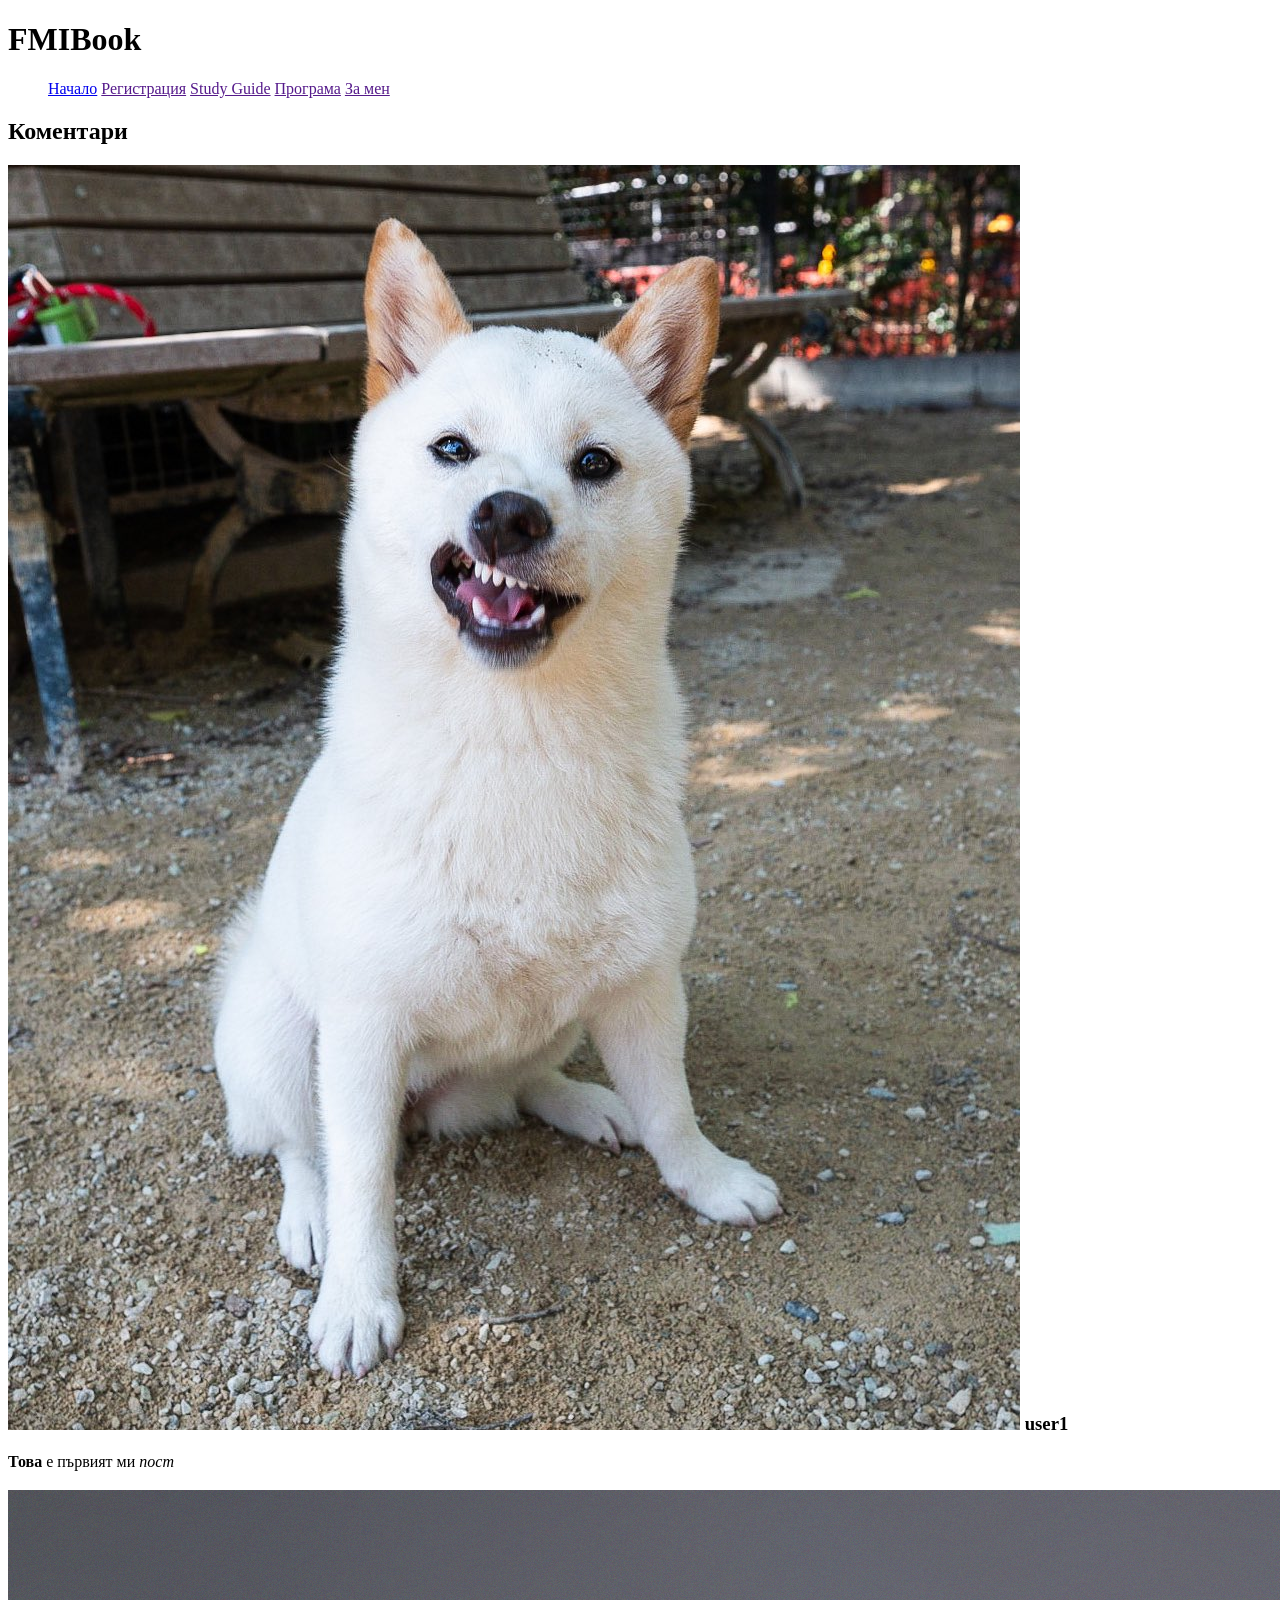
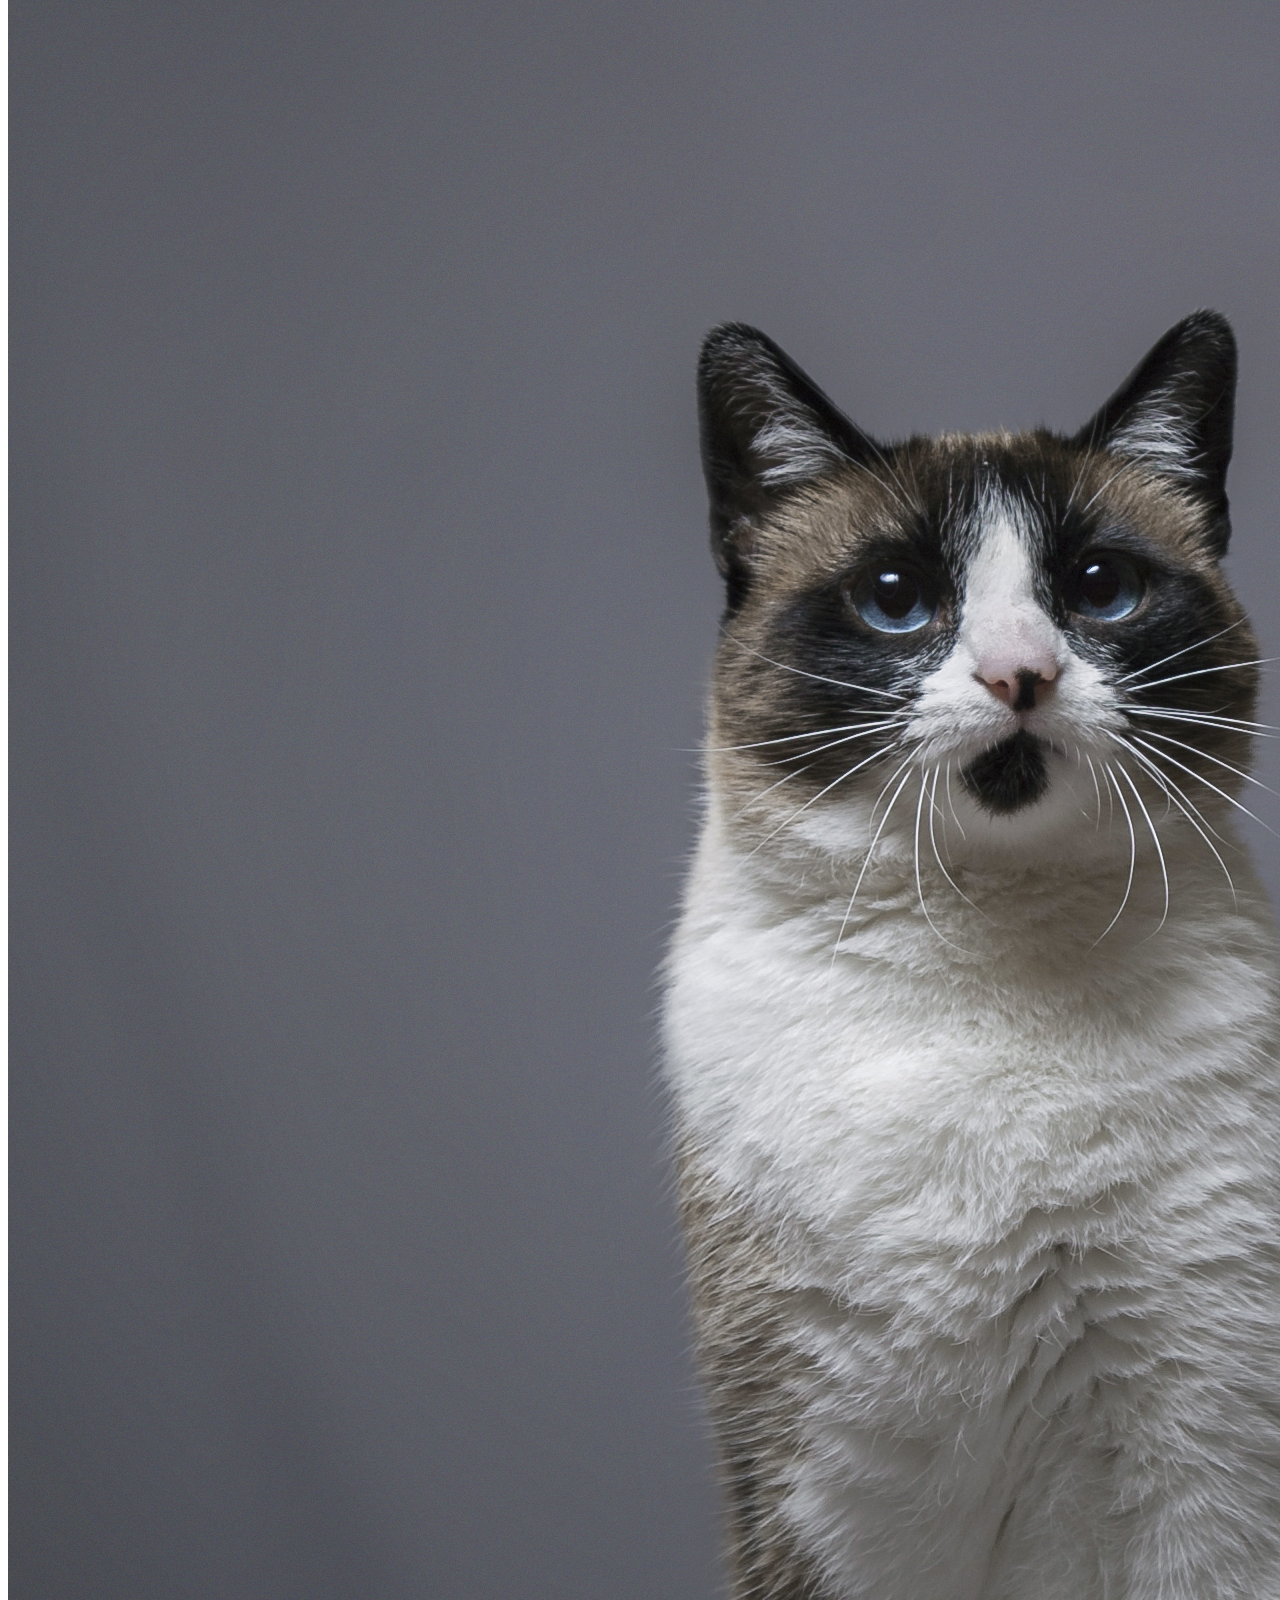
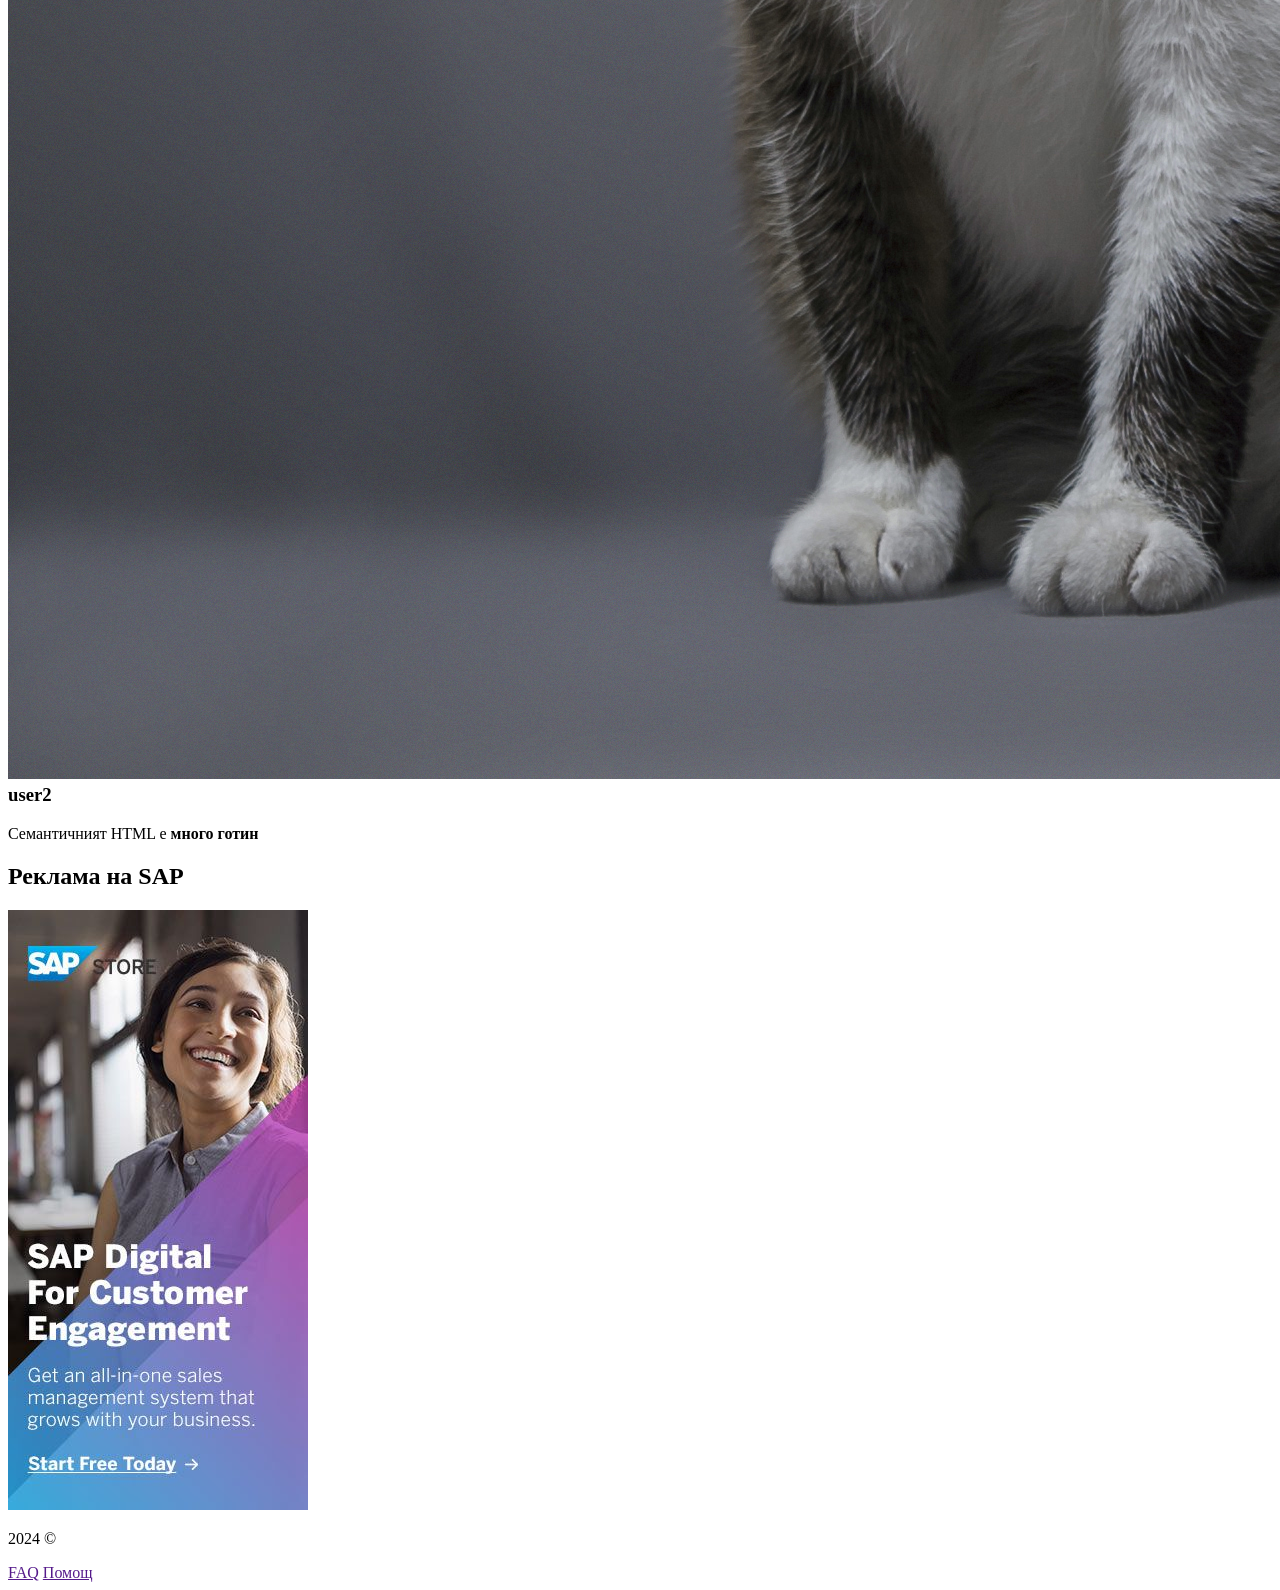
==== exercises/html-19-Oct-25/index.html @ aea18c3b "add another task" ====
<!DOCTYPE html>
<html lang="en">

<head>
    <meta charset="UTF-8">
    <meta name="viewport" content="width=device-width, initial-scale=1.0">
    <link rel="stylesheet" href="static/styles.css">
    <title>FMIBook</title>
</head>

<body>
    <div>
        <h1>FMIBook</h1>
        <div>
            <ul>
                <a href="#">Начало</a>
                <a href="">Регистрация</a>
                <a href="">Study Guide</a>
                <a href="">Програма</a>
                <a href="">За мен</a>
            </ul>
        </div>
    </div>
    <div>
        <div>
            <h2>Коментари</h2>
            <div>
                <h3><img src="static/EcmdRjLWkAAiIDi.jpg"> user1</h3>
                <p><b>Това</b> е първият ми <em>пост</em></p>
            </div>
            <div>
                <h3><img src="static/stunning-square-portrait-adorable-cute-cat.jpg"> user2</h3>
                <p>Семантичният HTML е <b>много готин</b></p>
            </div>
        </div>
        <div>
            <h2>Реклама на SAP</h2>
            <img src="static/a8bc03fb79564e63e14904f0531d6d32.jpg">
        </div>
    </div>
    <div>
        <p>2024 &copy;</p>
        <a href="">FAQ</a>
        <a href="">Помощ</a>
    </div>
</body>

</html>
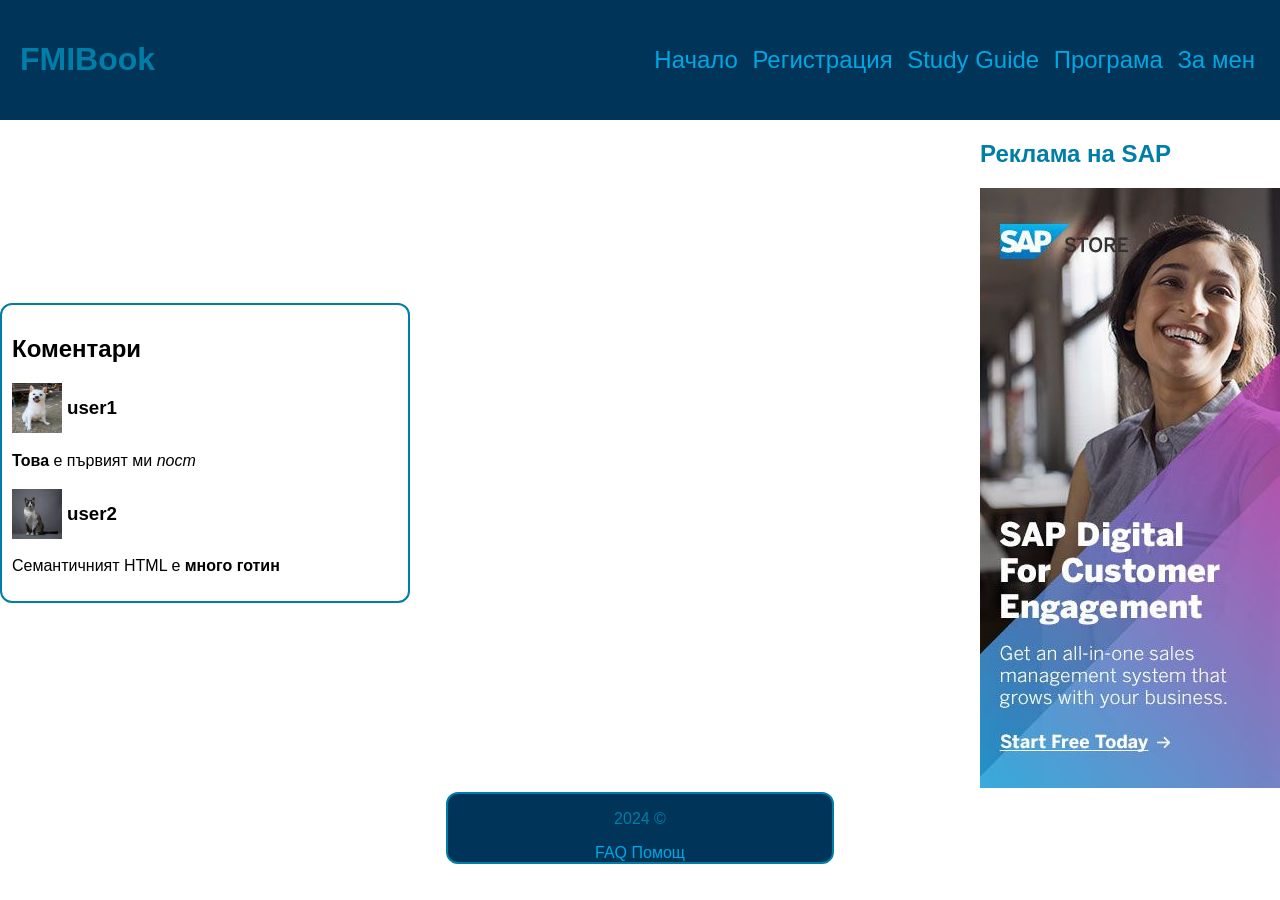
==== commit dd73d440: "added exercise definition" ====
--- a/exercises/html-19-Oct-25/index.html
+++ b/exercises/html-19-Oct-25/index.html
@@ -4,45 +4,45 @@
 <head>
     <meta charset="UTF-8">
     <meta name="viewport" content="width=device-width, initial-scale=1.0">
-    <link rel="stylesheet" href="static/styles.css">
+    <link rel="stylesheet" href="styles/last-ex.css">
     <title>FMIBook</title>
 </head>
 
 <body>
-    <div>
+    <header>
         <h1>FMIBook</h1>
-        <div>
+        <nav>
             <ul>
-                <a href="#">Начало</a>
-                <a href="">Регистрация</a>
-                <a href="">Study Guide</a>
-                <a href="">Програма</a>
-                <a href="">За мен</a>
+                <li><a href="#">Начало</a></li>
+                <li><a href="">Регистрация</a></li>
+                <li><a href="">Study Guide</a></li>
+                <li><a href="">Програма</a></li>
+                <li><a href="">За мен</a></li>
             </ul>
-        </div>
-    </div>
-    <div>
-        <div>
+        </nav>
+    </header>
+    <main>
+        <article>
             <h2>Коментари</h2>
             <div>
                 <h3><img src="static/EcmdRjLWkAAiIDi.jpg"> user1</h3>
-                <p><b>Това</b> е първият ми <em>пост</em></p>
+                <p><strong>Това</strong> е първият ми <em>пост</em></p>
             </div>
             <div>
                 <h3><img src="static/stunning-square-portrait-adorable-cute-cat.jpg"> user2</h3>
-                <p>Семантичният HTML е <b>много готин</b></p>
+                <p>Семантичният HTML е <strong>много готин</strong></p>
             </div>
-        </div>
-        <div>
+        </article>
+        <aside>
             <h2>Реклама на SAP</h2>
             <img src="static/a8bc03fb79564e63e14904f0531d6d32.jpg">
-        </div>
-    </div>
-    <div>
+        </aside>
+    </main>
+    <footer>
         <p>2024 &copy;</p>
         <a href="">FAQ</a>
         <a href="">Помощ</a>
-    </div>
+    </footer>
 </body>
 
 </html>
--- a/exercises/html-19-Oct-25/styles/last-ex.css
+++ b/exercises/html-19-Oct-25/styles/last-ex.css
@@ -0,0 +1,84 @@
+body {
+    font-family: sans-serif;
+    display: flex;
+    flex-direction: column;
+    margin: 0;
+}
+
+header {
+    background-color: #003459;
+    padding: 20px;
+    display: flex;
+    position: sticky;
+    align-items: center;
+    justify-content: space-between;
+}
+
+header h1 {
+    color: #007ea7;
+}
+
+nav a,
+footer a {
+    color: #00a7e1;
+    text-decoration: none;
+}
+
+nav a:hover,
+footer a:hover {
+    color: #f4f4f9;
+}
+
+nav a {
+    font-size: 24px;
+    padding-right: 5px;
+    padding-left: 5px;
+}
+
+nav ul li {
+    display: inline-block;
+}
+
+main {
+    display: flex;
+    justify-content: space-between;
+    align-items: center;
+}
+
+section {
+    margin-left: 20px;
+}
+
+aside h2,
+section h2 {
+    color: #007ea7;
+}
+
+article {
+    border: 2px solid #007ea7;
+    border-radius: 12px;
+    padding: 10px;
+    padding-right: 10%;
+    margin-bottom: 5px;
+}
+
+article h3 {
+    display: flex;
+    align-items: center;
+}
+
+article img {
+    margin-right: 5px;
+    width: 50px;
+    height: 50px;
+}
+
+footer {
+    color: #007ea7;
+    width: 30%;
+    margin: 0 auto;
+    text-align: center;
+    border: 2px solid #007ea7;
+    border-radius: 12px;
+    background-color: #003459;
+}
